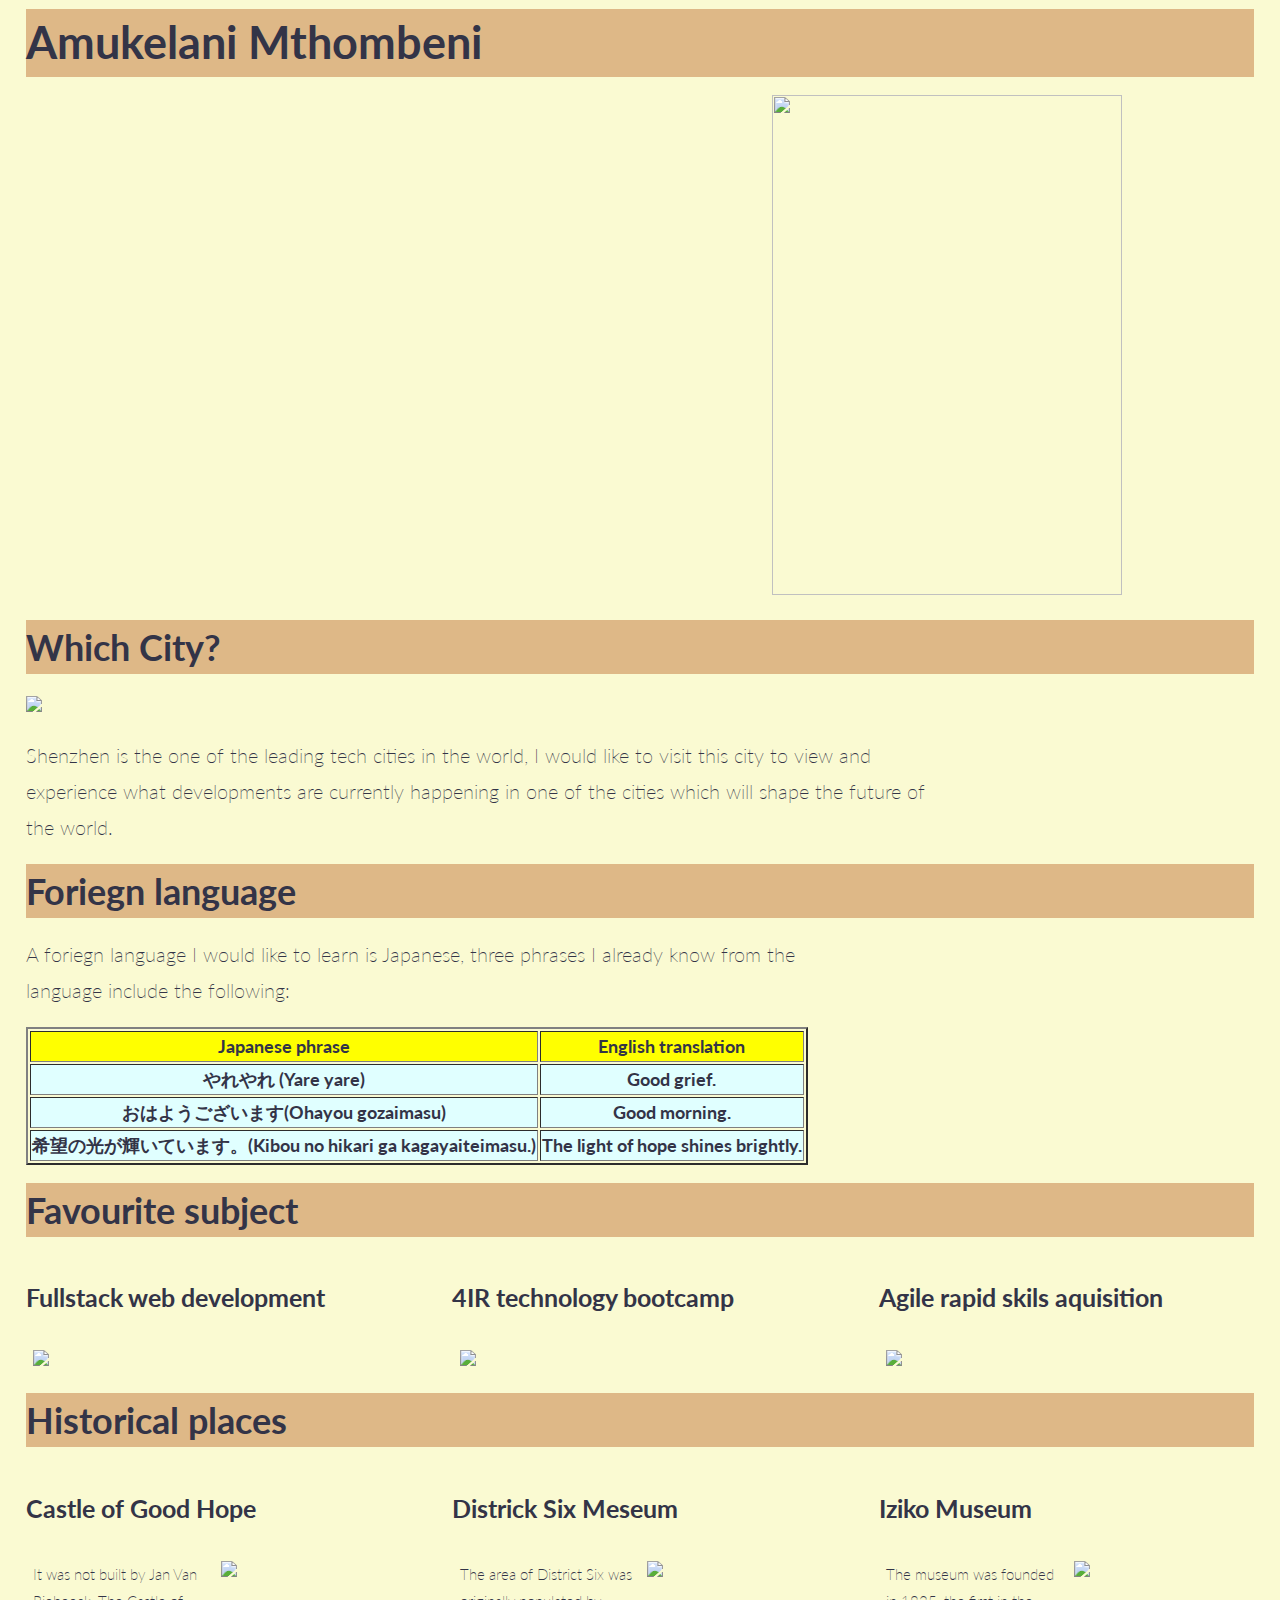
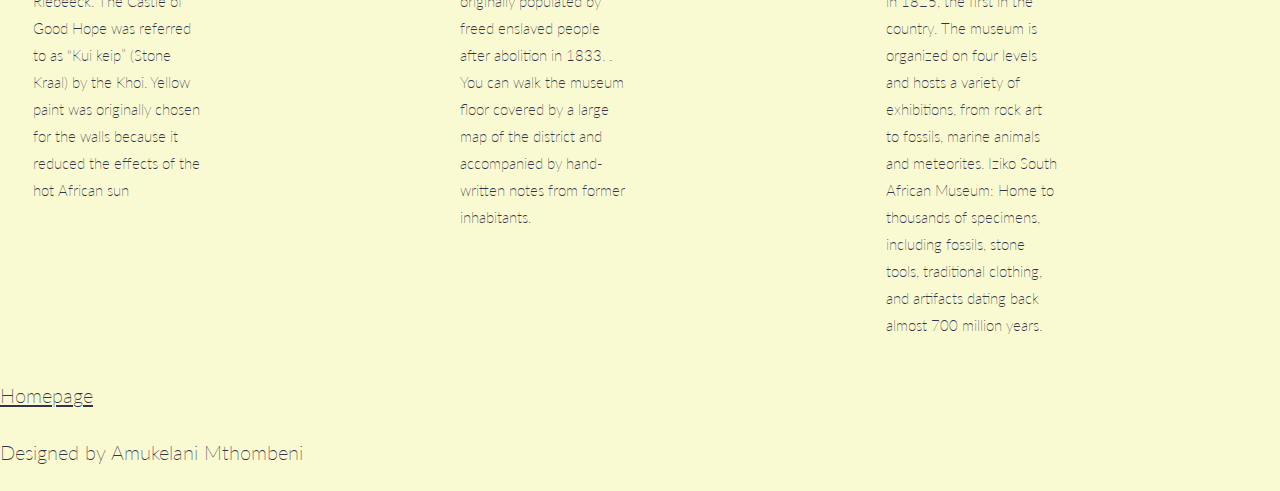
==== my-webpage-grid.html @ 300e89fa "basic-website" ====
<!DOCTYPE html>
<html lang="en">

<head>
    <meta charset="UTF-8">
    <meta name="viewport" content="width=device-width, initial-scale=1.0">
    <title>my-webpage-grid</title>
    <link rel="stylesheet" href="simple-grid.css">
    <style>
      

        .t1{
            background-color: yellow;
        }

        .t2{
            background-color: lightcyan;
        }

    </style>
</head>
<body >
    <div class="row">
        <h1 class="col-12" style="background-color: burlywood;">Amukelani Mthombeni</h1>
    <div class="col-7"></div>
        <div class="col-5"><img src="https://previews.dropbox.com/p/thumb/[base64]/p.jpeg" width="350" height="500"></div>
    </div>

    <div class="row">
        <h2 class="col-12" style="background-color: burlywood;">Which City?</h2>
        <div class="col-4"><img src="https://previews.dropbox.com/p/thumb/[base64]/p.jpeg" width="350"></div>
        <p class="col-9" >Shenzhen is the one of the leading tech cities in the world, I would like to visit this city to
            view and experience what developments are currently happening in one of the cities which will shape the
            future of the world.
        </p>

    </div>

    <div class="row">
        <h2 class="col-12" style="background-color: burlywood;">Foriegn language</h2>
        <p class="col-8">A foriegn language I would like to learn is Japanese, three phrases I already know from the
            language include the following:</p>
        <div class="col-12">
            <table border="2" >
                <tr class="t1">
                    <th>Japanese phrase</th>
                    <th>English translation</th>
                </tr>

                <tr class="t2">
                    <th>やれやれ (Yare yare)</th>
                    <th>Good grief.</th>
                </tr>

                <tr class="t2">
                    <th>おはようございます(Ohayou gozaimasu)</th>
                    <th>Good morning.</th>
                </tr>

                <tr class="t2">
                    <th>希望の光が輝いています。(Kibou no hikari ga kagayaiteimasu.)</th>
                    <th>The light of hope shines brightly.</th>
                </tr>

            </table>
        </div>
    </div>


    <div class="row">
        <h2 class="col-12" style="background-color: burlywood;">Favourite subject</h2>

        <div>
            <div class="row">
                <div class="col-4">
                    <h3>Fullstack web development</h3>
                    <div class="row">
                        <img class="col-8" src="https://previews.dropbox.com/p/thumb/[base64]/p.jpeg" width="50">
                    </div>
                </div>

                <div class="col-4">
                    <h3>4IR technology bootcamp</h3>
                    <div class="row">
                        <img class="col-8" src="https://previews.dropbox.com/p/thumb/[base64]/p.jpeg" width="50">
                    </div>
                </div>

                <div class="col-4">
                    <h3>Agile rapid skils aquisition</h3>
                    <div class="row">
                        <img class="col-8" src="https://previews.dropbox.com/p/thumb/[base64]/p.jpeg" width="50">
                    </div>
                </div>

            </div>

        </div>

        <div class="row">
            <h2 class="col-12" style="background-color: burlywood;">Historical places</h2>
            <div>
                <div class="row">

                    <div class="col-4">
                        <h3>Castle of Good Hope</h3>
                        <div class="row">
                            <p class="col-6" style="font-size: smaller;">It was not built by Jan Van Riebeeck. The
                                Castle of Good Hope was referred to as “Kui keip” (Stone Kraal) by the Khoi. Yellow
                                paint was originally chosen for the walls because it reduced the effects of the hot
                                African sun </p>
                            <img class="col-6" src="https://previews.dropbox.com/p/thumb/[base64]/p.jpeg" width="150">
                        </div>
                    </div>

                    <div class="col-4">
                        <h3>Districk Six Meseum</h3>
                        <div class="row">
                            <p class="col-6" style="font-size: smaller;">The area of District Six was originally
                                populated by freed enslaved people after abolition in 1833. . You can walk the museum
                                floor covered by a large map of the district and accompanied by hand-written notes from
                                former inhabitants. </p>
                            <img class="col-6" src="https://previews.dropbox.com/p/thumb/[base64]/p.jpeg" width="150">
                        </div>
                    </div>

                    <div class="col-4">
                        <h3>Iziko Museum</h3>
                        <div class="row">
                            <p class="col-6" style="font-size: smaller;">The museum was founded in 1825, the first in
                                the country. The museum is organized on four levels and hosts a variety of exhibitions,
                                from rock art to fossils, marine animals and meteorites. Iziko South African Museum:
                                Home to thousands of specimens, including fossils, stone tools, traditional clothing,
                                and artifacts dating back almost 700 million years.</p>
                            <img class="col-6" src="https://previews.dropbox.com/p/thumb/[base64]/p.jpeg" width="150">
                        </div>
                    </div>
                </div>

            </div>

        </div>

        </body>

        <footer>
            <p><a href="index.html">Homepage</a></p>
            <p> Designed by Amukelani Mthombeni</p>
        </footer>

</html>
---- simple-grid.css ----
/**
*** SIMPLE GRID
*** (C) ZACH COLE 2016
**/

@import url(https://fonts.googleapis.com/css?family=Lato:400,300,300italic,400italic,700,700italic);

/* UNIVERSAL */

html,
body {
  height: 100%;
  width: 100%;
  margin: 0;
  padding: 0;
  left: 0;
  top: 0;
  font-size: 100%;
  background-color: lightgoldenrodyellow;
  font-size: large;
}

/* ROOT FONT STYLES */

* {
  font-family: 'Lato', Helvetica, sans-serif;
  color: #333447;
  line-height: 1.5;
}

/* TYPOGRAPHY */

h1 {
  font-size: 2.5rem;
}

h2 {
  font-size: 2rem;
}

h3 {
  font-size: 1.375rem;
}

h4 {
  font-size: 1.125rem;
}

h5 {
  font-size: 1rem;
}

h6 {
  font-size: 0.875rem;
}

p {
  font-size: 1.125rem;
  font-weight: 200;
  line-height: 1.8;
}

.font-light {
  font-weight: 300;
}

.font-regular {
  font-weight: 400;
}

.font-heavy {
  font-weight: 700;
}

/* POSITIONING */

.left {
  text-align: left;
}

.right {
  text-align: right;
}

.center {
  text-align: center;
  margin-left: auto;
  margin-right: auto;
}

.justify {
  text-align: justify;
}

/* ==== GRID SYSTEM ==== */

.container {
  width: 90%;
  margin-left: auto;
  margin-right: auto;
}

.row {
  position: relative;
  width: 100%;
}

.row [class^="col"] {
  float: left;
  margin: 0.5rem 2%;
  min-height: 0.125rem;
}

.col-1,
.col-2,
.col-3,
.col-4,
.col-5,
.col-6,
.col-7,
.col-8,
.col-9,
.col-10,
.col-11,
.col-12 {
  width: 96%;
}

.col-1-sm {
  width: 4.33%;
}

.col-2-sm {
  width: 12.66%;
}

.col-3-sm {
  width: 21%;
}

.col-4-sm {
  width: 29.33%;
}

.col-5-sm {
  width: 37.66%;
}

.col-6-sm {
  width: 46%;
}

.col-7-sm {
  width: 54.33%;
}

.col-8-sm {
  width: 62.66%;
}

.col-9-sm {
  width: 71%;
}

.col-10-sm {
  width: 79.33%;
}

.col-11-sm {
  width: 87.66%;
}

.col-12-sm {
  width: 96%;
}

.row::after {
	content: "";
	display: table;
	clear: both;
}

.hidden-sm {
  display: none;
}

@media only screen and (min-width: 33.75em) {  /* 540px */
  .container {
    width: 80%;
  }
}

@media only screen and (min-width: 45em) {  /* 720px */
  .col-1 {
    width: 4.33%;
  }

  .col-2 {
    width: 12.66%;
  }

  .col-3 {
    width: 21%;
  }

  .col-4 {
    width: 29.33%;
  }

  .col-5 {
    width: 37.66%;
  }

  .col-6 {
    width: 46%;
  }

  .col-7 {
    width: 54.33%;
  }

  .col-8 {
    width: 62.66%;
  }

  .col-9 {
    width: 71%;
  }

  .col-10 {
    width: 79.33%;
  }

  .col-11 {
    width: 87.66%;
  }

  .col-12 {
    width: 96%;
  }

  .hidden-sm {
    display: block;
  }
}

@media only screen and (min-width: 60em) { /* 960px */
  .container {
    width: 75%;
    max-width: 60rem;
  }
}
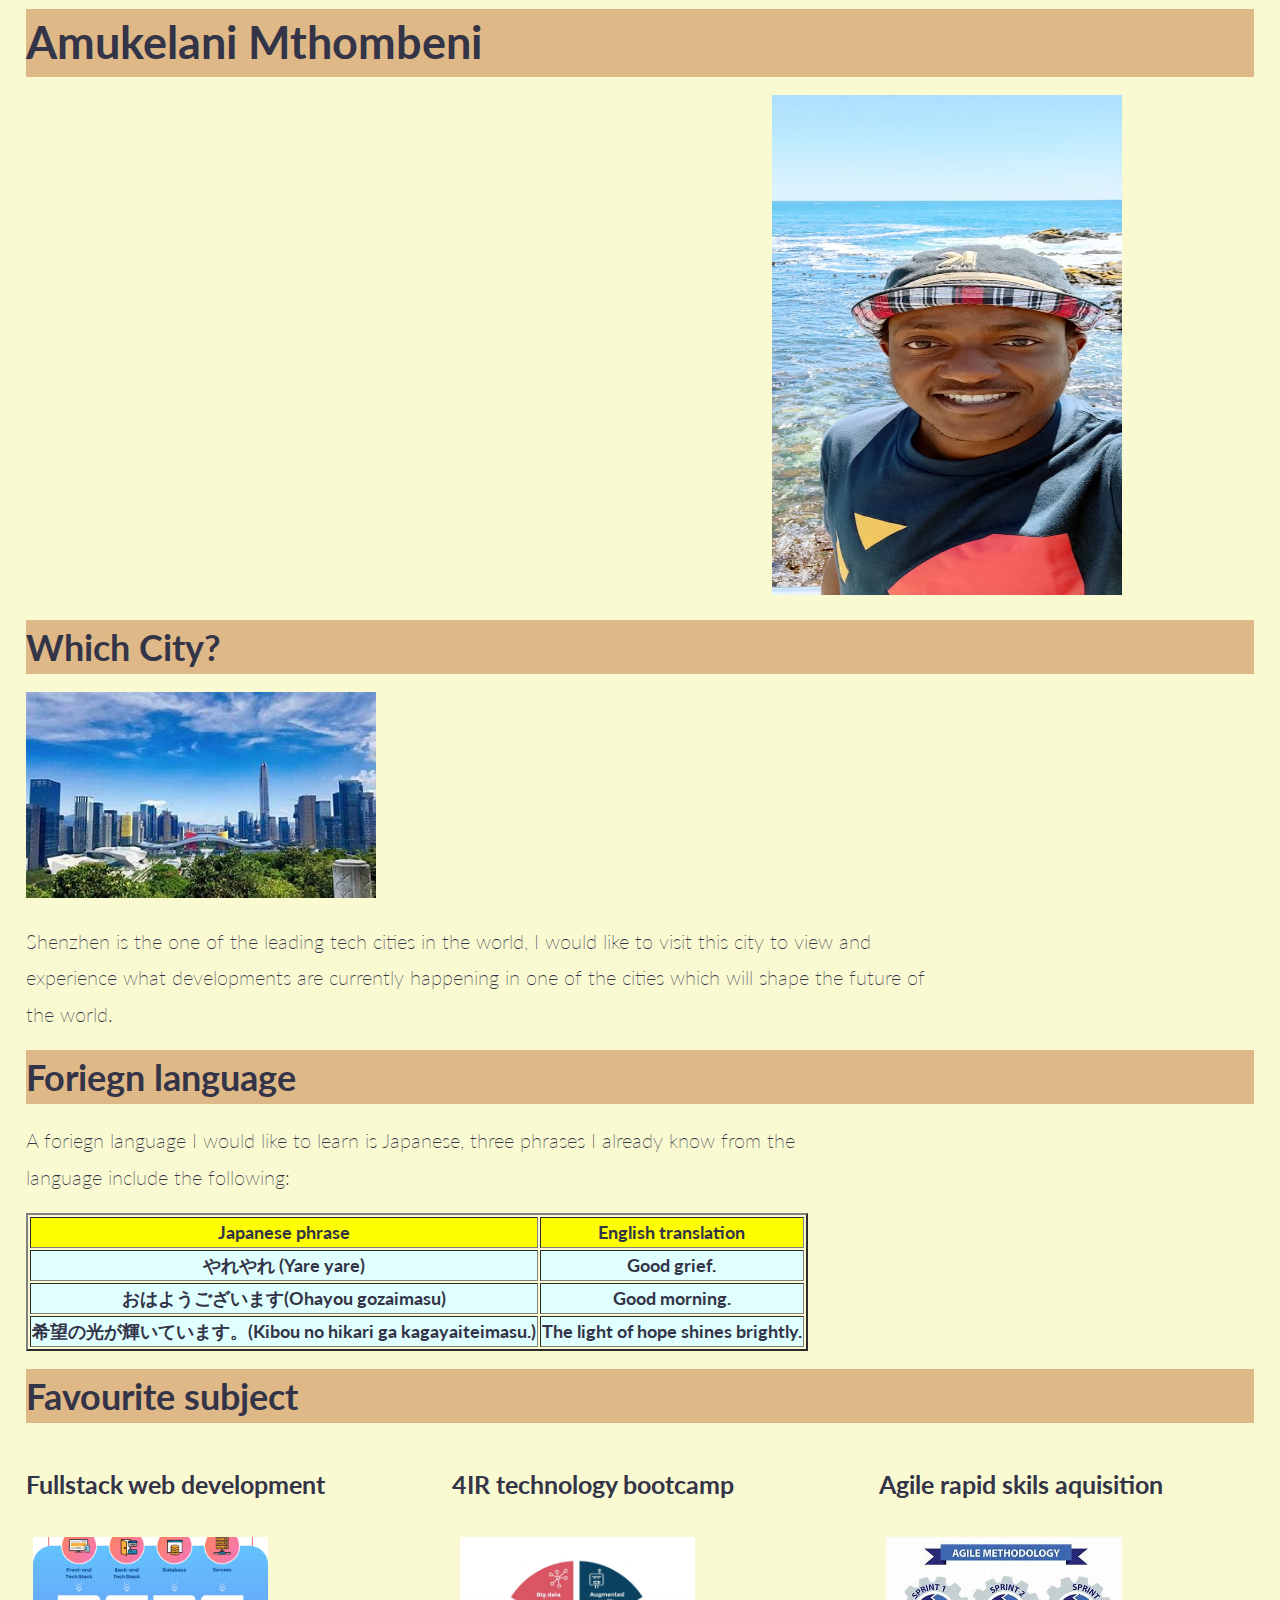
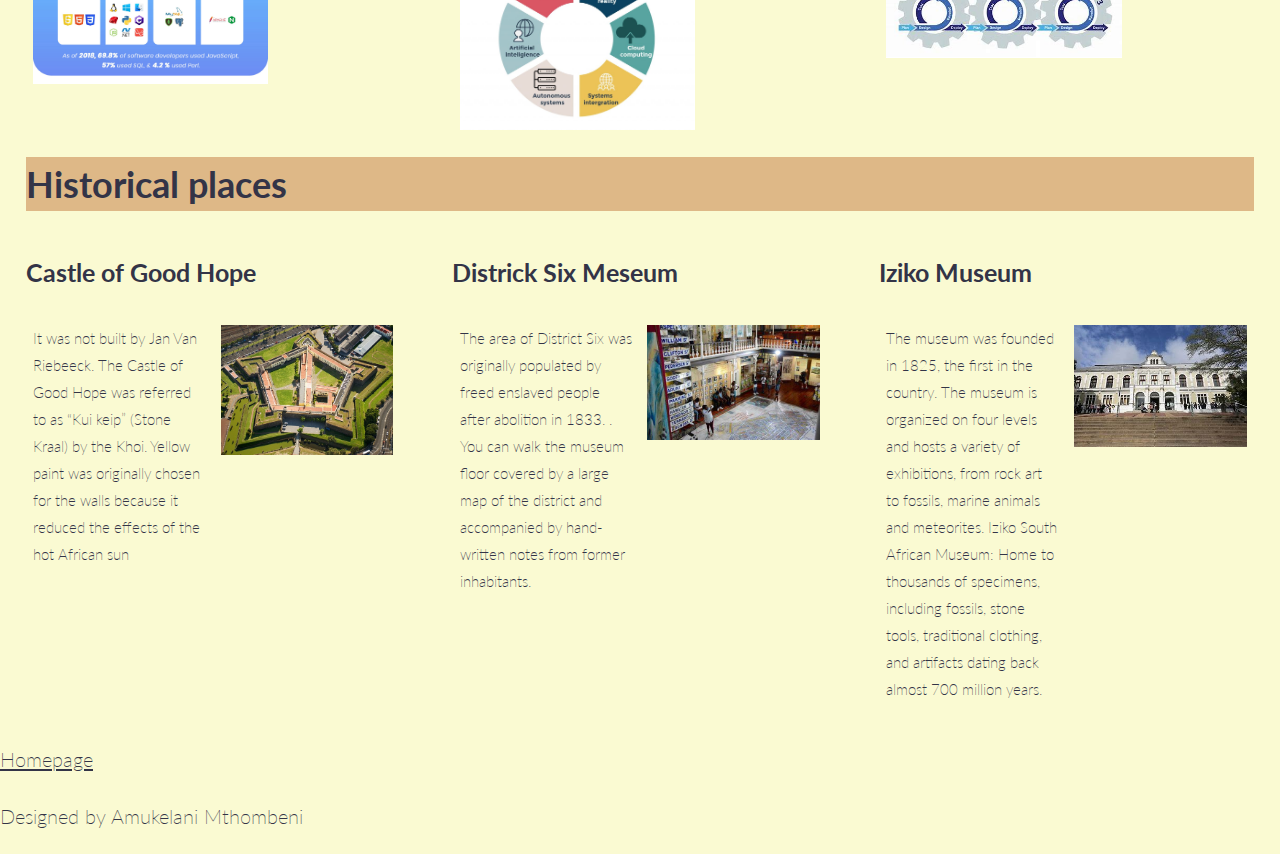
==== commit aaf2ca1f: "basic-website" ====
--- a/my-webpage-grid.html
+++ b/my-webpage-grid.html
@@ -23,12 +23,12 @@
     <div class="row">
         <h1 class="col-12" style="background-color: burlywood;">Amukelani Mthombeni</h1>
     <div class="col-7"></div>
-        <div class="col-5"><img src="https://previews.dropbox.com/p/thumb/[base64]/p.jpeg" width="350" height="500"></div>
+        <div class="col-5"><img src="images/TBM.jpg" width="350" height="500"></div>
     </div>
 
     <div class="row">
         <h2 class="col-12" style="background-color: burlywood;">Which City?</h2>
-        <div class="col-4"><img src="https://previews.dropbox.com/p/thumb/[base64]/p.jpeg" width="350"></div>
+        <div class="col-4"><img src="images/city.jpeg" width="350"></div>
         <p class="col-9" >Shenzhen is the one of the leading tech cities in the world, I would like to visit this city to
             view and experience what developments are currently happening in one of the cities which will shape the
             future of the world.
@@ -75,21 +75,21 @@
                 <div class="col-4">
                     <h3>Fullstack web development</h3>
                     <div class="row">
-                        <img class="col-8" src="https://previews.dropbox.com/p/thumb/[base64]/p.jpeg" width="50">
+                        <img class="col-8" src="images/FSWD.jpeg" width="50">
                     </div>
                 </div>
 
                 <div class="col-4">
                     <h3>4IR technology bootcamp</h3>
                     <div class="row">
-                        <img class="col-8" src="https://previews.dropbox.com/p/thumb/[base64]/p.jpeg" width="50">
+                        <img class="col-8" src="images/4TB.jpeg" width="50">
                     </div>
                 </div>
 
                 <div class="col-4">
                     <h3>Agile rapid skils aquisition</h3>
                     <div class="row">
-                        <img class="col-8" src="https://previews.dropbox.com/p/thumb/[base64]/p.jpeg" width="50">
+                        <img class="col-8" src="images/ARSA.jpeg" width="50">
                     </div>
                 </div>
 
@@ -109,7 +109,7 @@
                                 Castle of Good Hope was referred to as “Kui keip” (Stone Kraal) by the Khoi. Yellow
                                 paint was originally chosen for the walls because it reduced the effects of the hot
                                 African sun </p>
-                            <img class="col-6" src="https://previews.dropbox.com/p/thumb/[base64]/p.jpeg" width="150">
+                            <img class="col-6" src="images/COGH.jpg" width="150">
                         </div>
                     </div>
 
@@ -120,7 +120,7 @@
                                 populated by freed enslaved people after abolition in 1833. . You can walk the museum
                                 floor covered by a large map of the district and accompanied by hand-written notes from
                                 former inhabitants. </p>
-                            <img class="col-6" src="https://previews.dropbox.com/p/thumb/[base64]/p.jpeg" width="150">
+                            <img class="col-6" src="images/D6M.jpeg" width="150">
                         </div>
                     </div>
 
@@ -132,7 +132,7 @@
                                 from rock art to fossils, marine animals and meteorites. Iziko South African Museum:
                                 Home to thousands of specimens, including fossils, stone tools, traditional clothing,
                                 and artifacts dating back almost 700 million years.</p>
-                            <img class="col-6" src="https://previews.dropbox.com/p/thumb/[base64]/p.jpeg" width="150">
+                            <img class="col-6" src="images/IM.jpeg" width="150">
                         </div>
                     </div>
                 </div>
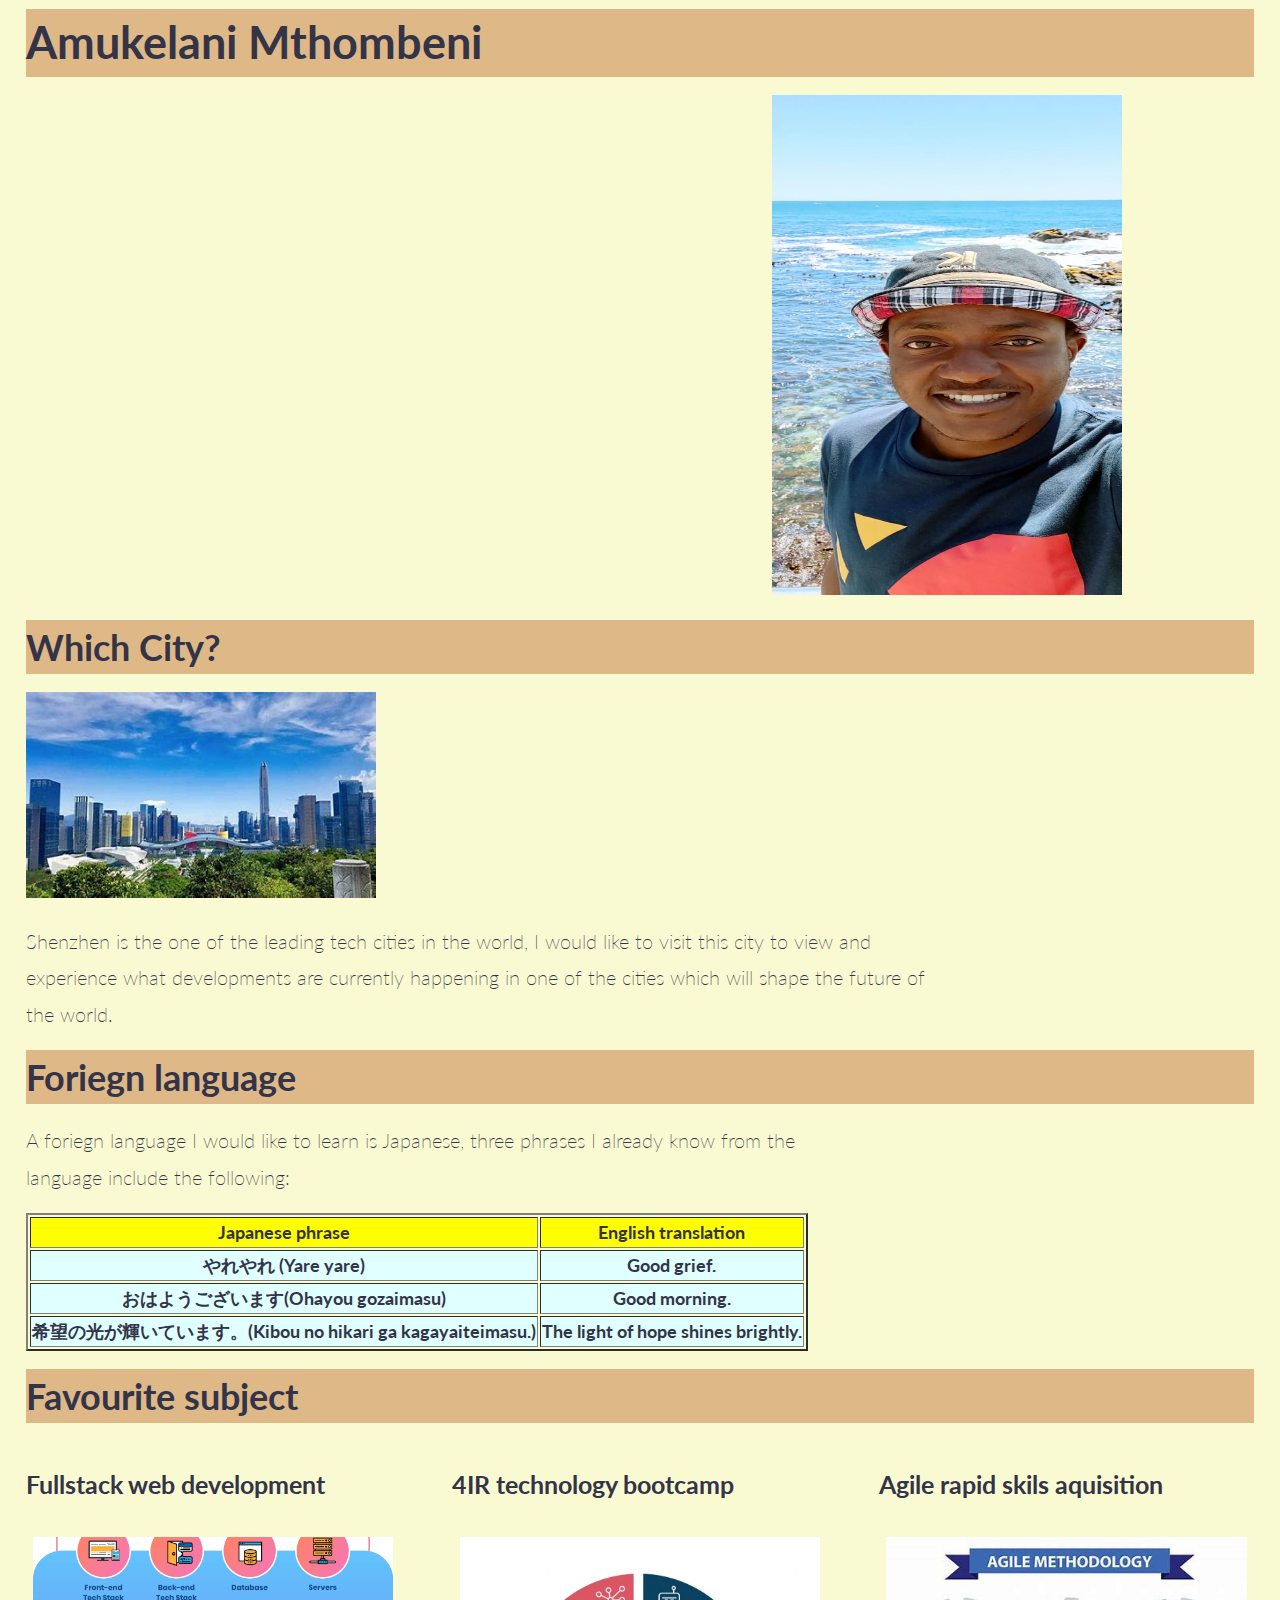
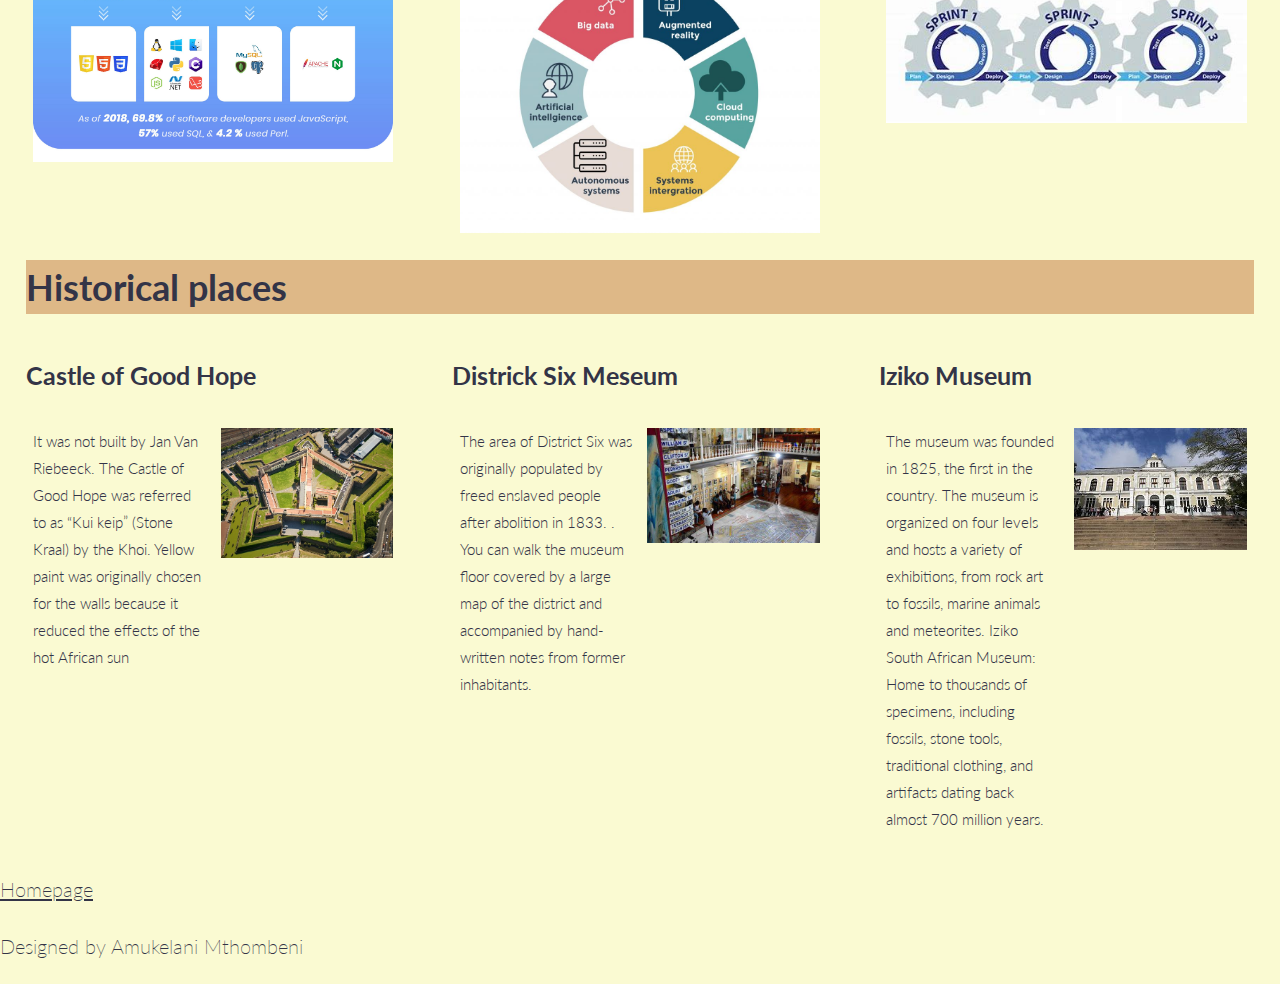
==== commit 4f818ed0: "basic-website" ====
--- a/my-webpage-grid.html
+++ b/my-webpage-grid.html
@@ -7,29 +7,36 @@
     <title>my-webpage-grid</title>
     <link rel="stylesheet" href="simple-grid.css">
     <style>
-      
-
-        .t1{
+        /* Table 
+ ------------------------------------------------------------------------------------------------------------------------------*/
+        .t1 {
             background-color: yellow;
         }
 
-        .t2{
+        .t2 {
             background-color: lightcyan;
         }
-
+        @media (max-width: 960px){
+            .mid-text{
+                float: right !important;
+            }
+        }
     </style>
 </head>
-<body >
+
+<body>
     <div class="row">
         <h1 class="col-12" style="background-color: burlywood;">Amukelani Mthombeni</h1>
-    <div class="col-7"></div>
+    </div>
+    <div class="row">
+        <div class="col-7"></div>
         <div class="col-5"><img src="images/TBM.jpg" width="350" height="500"></div>
     </div>
 
     <div class="row">
         <h2 class="col-12" style="background-color: burlywood;">Which City?</h2>
         <div class="col-4"><img src="images/city.jpeg" width="350"></div>
-        <p class="col-9" >Shenzhen is the one of the leading tech cities in the world, I would like to visit this city to
+        <p class="col-9">Shenzhen is the one of the leading tech cities in the world, I would like to visit this city to
             view and experience what developments are currently happening in one of the cities which will shape the
             future of the world.
         </p>
@@ -41,7 +48,7 @@
         <p class="col-8">A foriegn language I would like to learn is Japanese, three phrases I already know from the
             language include the following:</p>
         <div class="col-12">
-            <table border="2" >
+            <table border="2">
                 <tr class="t1">
                     <th>Japanese phrase</th>
                     <th>English translation</th>
@@ -75,21 +82,21 @@
                 <div class="col-4">
                     <h3>Fullstack web development</h3>
                     <div class="row">
-                        <img class="col-8" src="images/FSWD.jpeg" width="50">
+                        <img class="col-12-sm" src="images/FSWD.jpeg" width="50">
                     </div>
                 </div>
 
                 <div class="col-4">
                     <h3>4IR technology bootcamp</h3>
                     <div class="row">
-                        <img class="col-8" src="images/4TB.jpeg" width="50">
+                        <img class="col-12-sm" src="images/4TB.jpeg" width="50">
                     </div>
                 </div>
 
                 <div class="col-4">
                     <h3>Agile rapid skils aquisition</h3>
                     <div class="row">
-                        <img class="col-8" src="images/ARSA.jpeg" width="50">
+                        <img class="col-12-sm" src="images/ARSA.jpeg" width="50">
                     </div>
                 </div>
 
@@ -105,34 +112,34 @@
                     <div class="col-4">
                         <h3>Castle of Good Hope</h3>
                         <div class="row">
-                            <p class="col-6" style="font-size: smaller;">It was not built by Jan Van Riebeeck. The
+                            <p class="col-6-sm font-light" style="font-size: smaller;" style="text-align: justify;">It was not built by Jan Van Riebeeck. The
                                 Castle of Good Hope was referred to as “Kui keip” (Stone Kraal) by the Khoi. Yellow
                                 paint was originally chosen for the walls because it reduced the effects of the hot
                                 African sun </p>
-                            <img class="col-6" src="images/COGH.jpg" width="150">
+                            <img class="col-6-sm" src="images/COGH.jpg">
                         </div>
                     </div>
 
                     <div class="col-4">
                         <h3>Districk Six Meseum</h3>
                         <div class="row">
-                            <p class="col-6" style="font-size: smaller;">The area of District Six was originally
+                            <p class="col-6-sm font-light mid-text" style="font-size: smaller;" style="text-align: justify;">The area of District Six was originally
                                 populated by freed enslaved people after abolition in 1833. . You can walk the museum
                                 floor covered by a large map of the district and accompanied by hand-written notes from
                                 former inhabitants. </p>
-                            <img class="col-6" src="images/D6M.jpeg" width="150">
+                            <img class="col-6-sm" src="images/D6M.jpeg">
                         </div>
                     </div>
 
                     <div class="col-4">
                         <h3>Iziko Museum</h3>
                         <div class="row">
-                            <p class="col-6" style="font-size: smaller;">The museum was founded in 1825, the first in
+                            <p class="col-6-sm font-light" style="font-size: smaller;" style="text-align: justify;">The museum was founded in 1825, the first in
                                 the country. The museum is organized on four levels and hosts a variety of exhibitions,
                                 from rock art to fossils, marine animals and meteorites. Iziko South African Museum:
                                 Home to thousands of specimens, including fossils, stone tools, traditional clothing,
                                 and artifacts dating back almost 700 million years.</p>
-                            <img class="col-6" src="images/IM.jpeg" width="150">
+                            <img class="col-6-sm" src="images/IM.jpeg"">
                         </div>
                     </div>
                 </div>
@@ -141,11 +148,11 @@
 
         </div>
 
-        </body>
+</body>
 
-        <footer>
-            <p><a href="index.html">Homepage</a></p>
-            <p> Designed by Amukelani Mthombeni</p>
-        </footer>
+<footer>
+    <p><a href="index.html">Homepage</a></p>
+    <p> Designed by Amukelani Mthombeni</p>
+</footer>
 
 </html>--- a/simple-grid.css
+++ b/simple-grid.css
@@ -251,3 +251,7 @@
   }
 }
 
+@media (max-width: 960px){
+         
+}
+
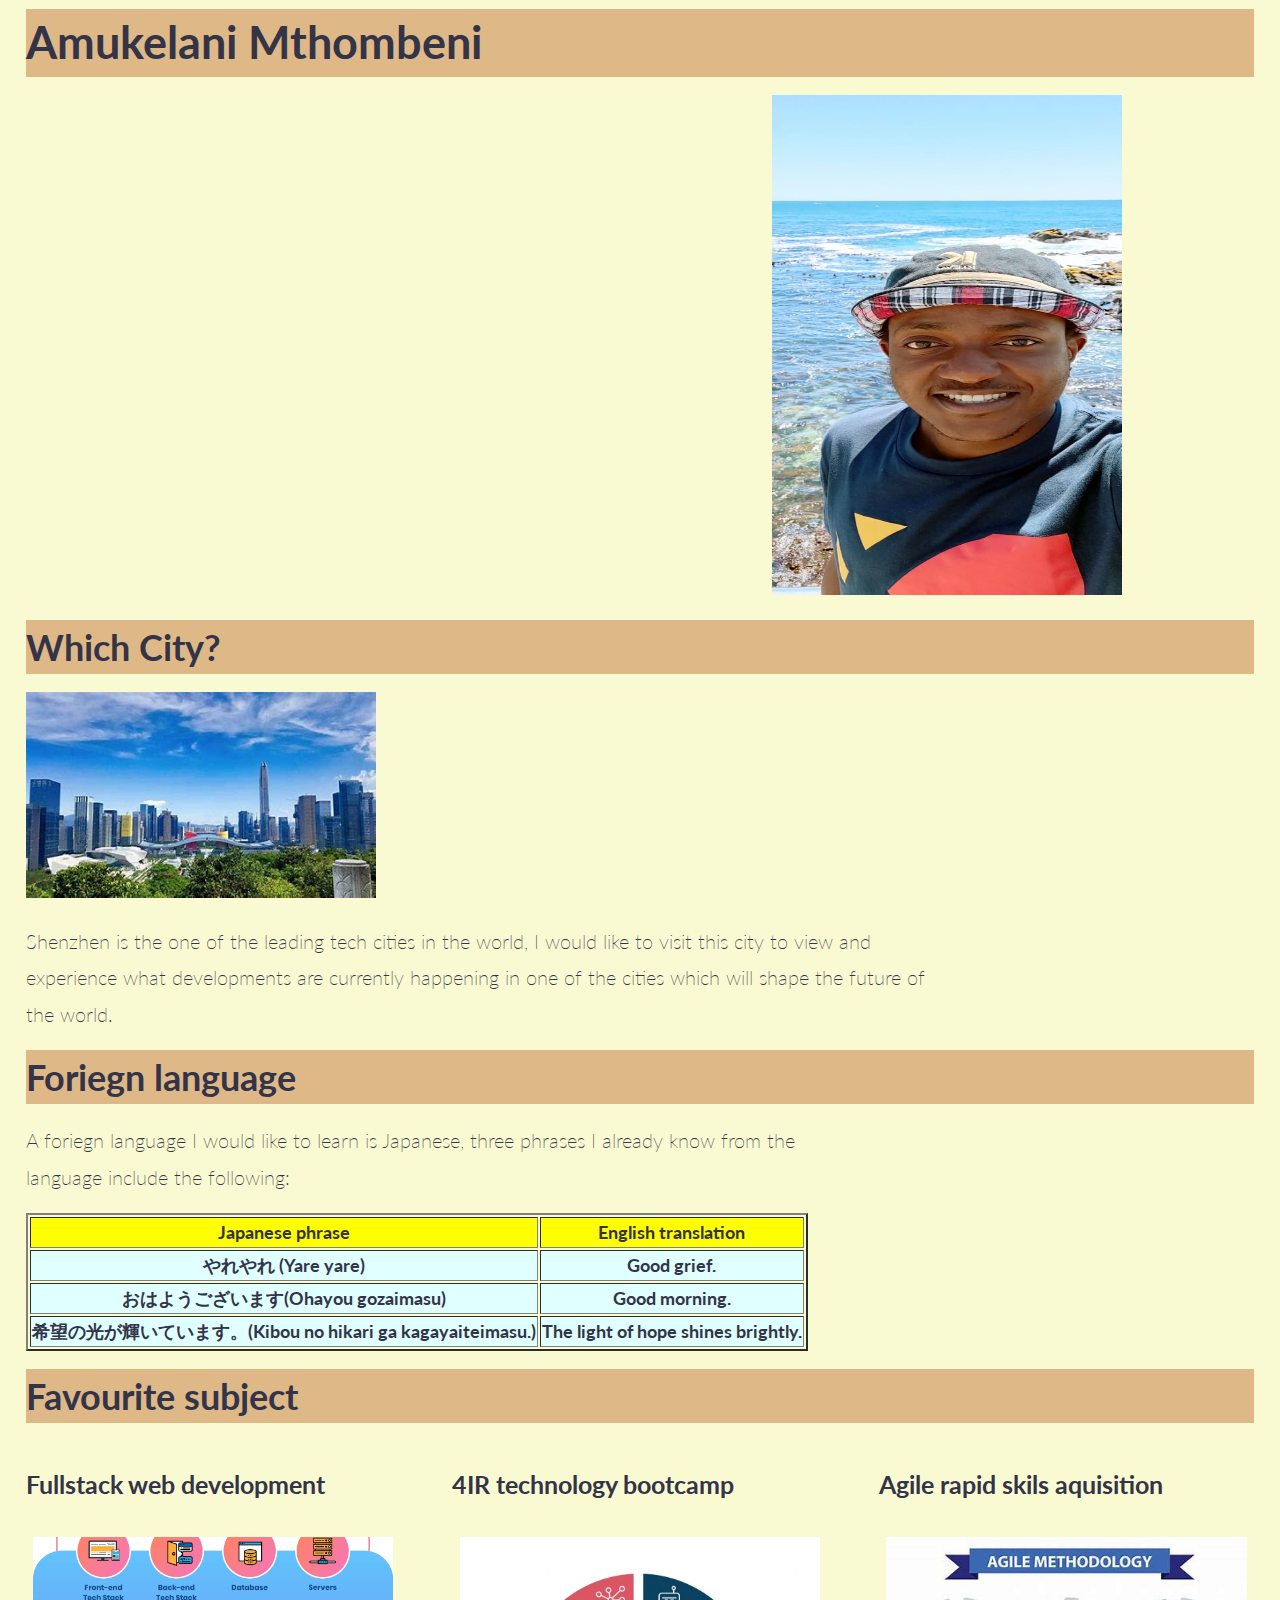
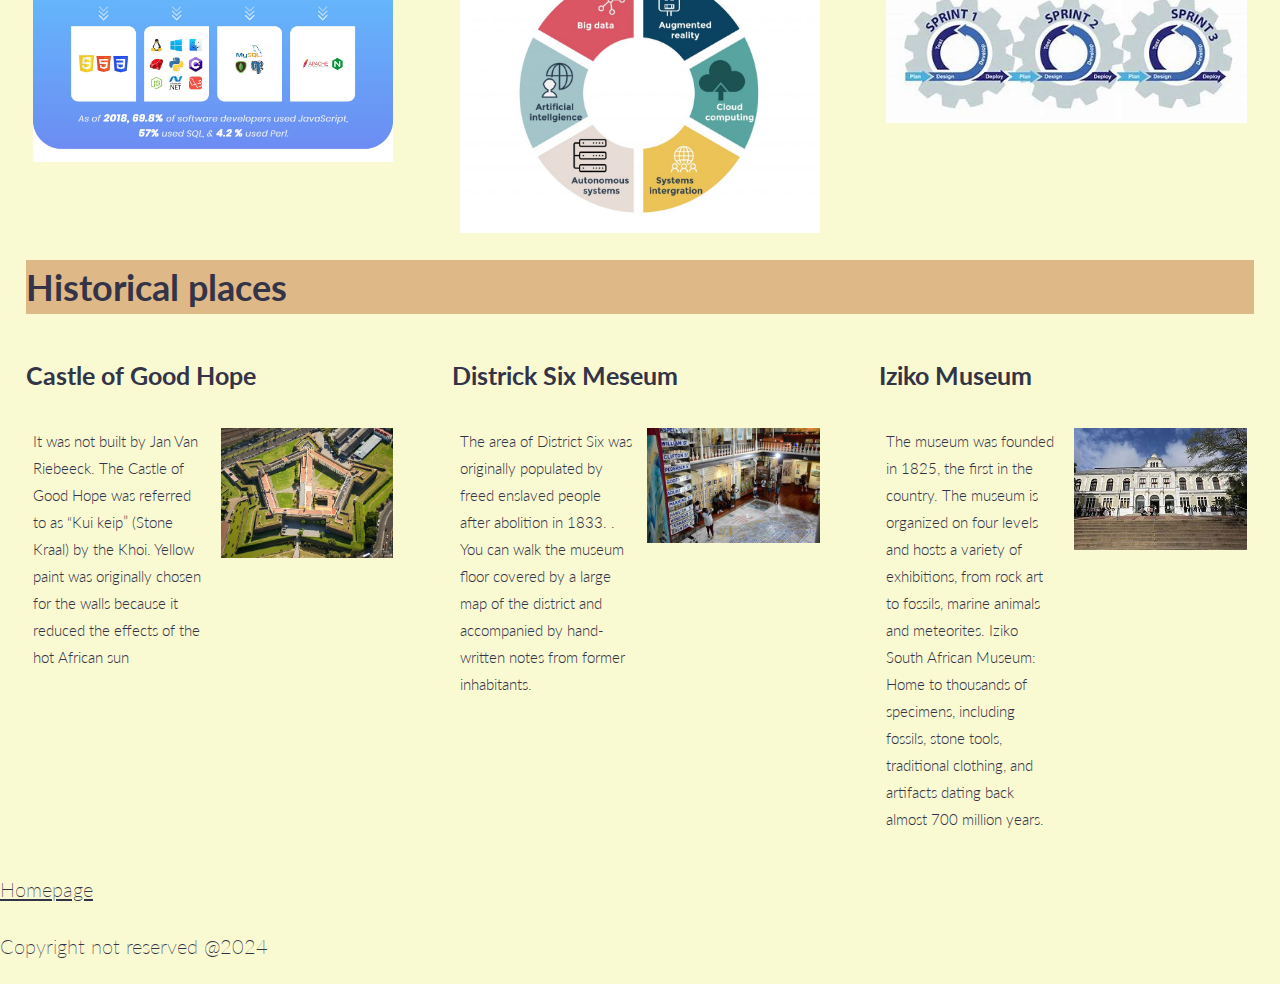
==== commit 2e94f3eb: "basic-website" ====
--- a/my-webpage-grid.html
+++ b/my-webpage-grid.html
@@ -152,7 +152,7 @@
 
 <footer>
     <p><a href="index.html">Homepage</a></p>
-    <p> Designed by Amukelani Mthombeni</p>
+    <p>Copyright not reserved @2024</p>
 </footer>
 
 </html>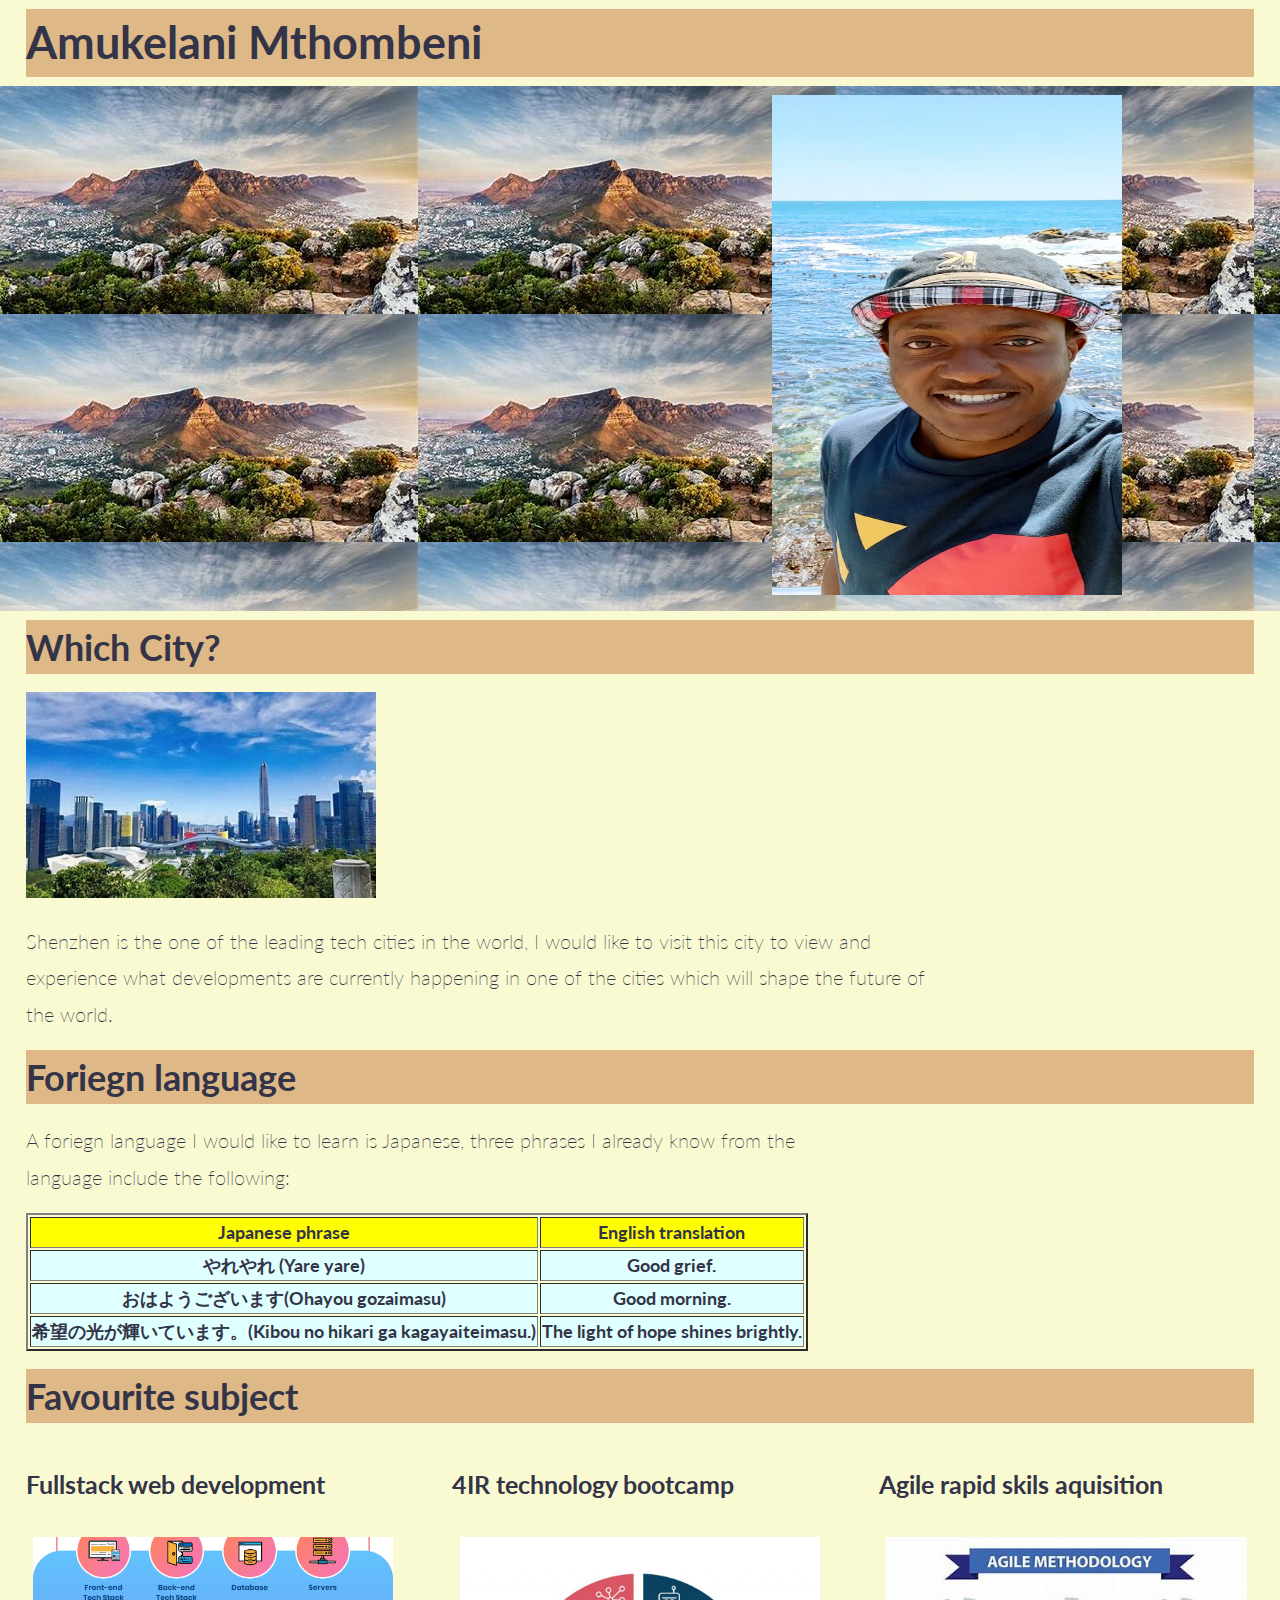
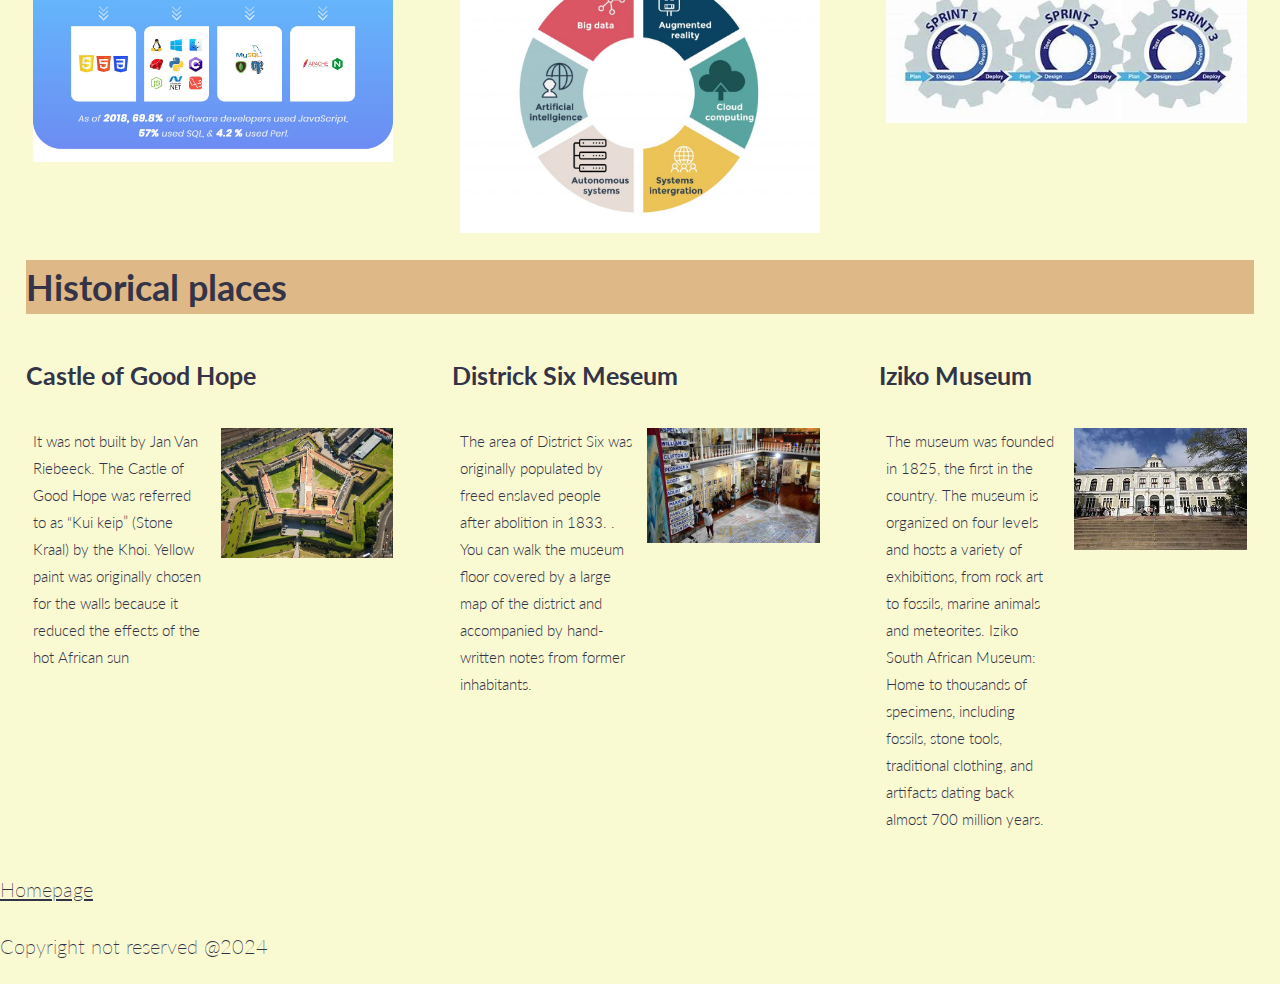
==== commit 7c1a375a: "gh-pages" ====
--- a/my-webpage-grid.html
+++ b/my-webpage-grid.html
@@ -28,7 +28,7 @@
     <div class="row">
         <h1 class="col-12" style="background-color: burlywood;">Amukelani Mthombeni</h1>
     </div>
-    <div class="row">
+    <div class="row" style="background-image: url(images/TMBG.jpeg) ;">
         <div class="col-7"></div>
         <div class="col-5"><img src="images/TBM.jpg" width="350" height="500"></div>
     </div>
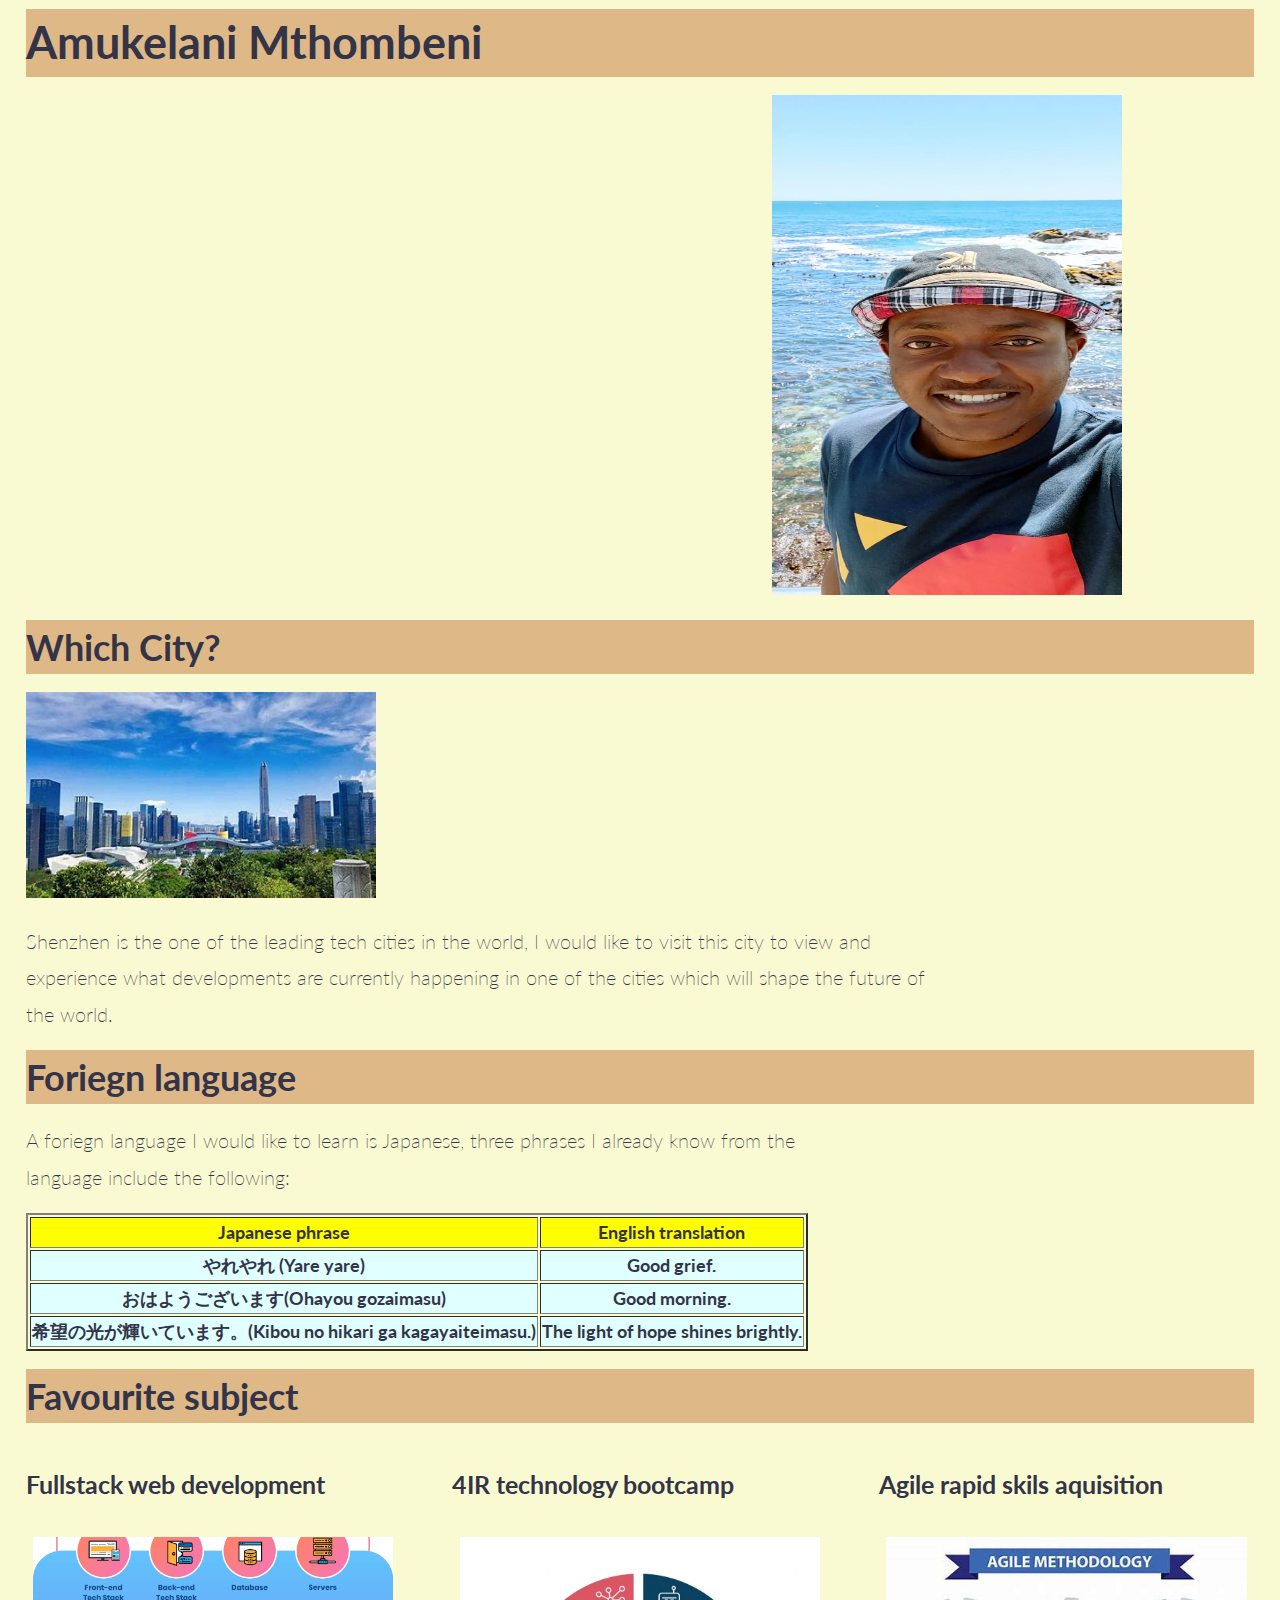
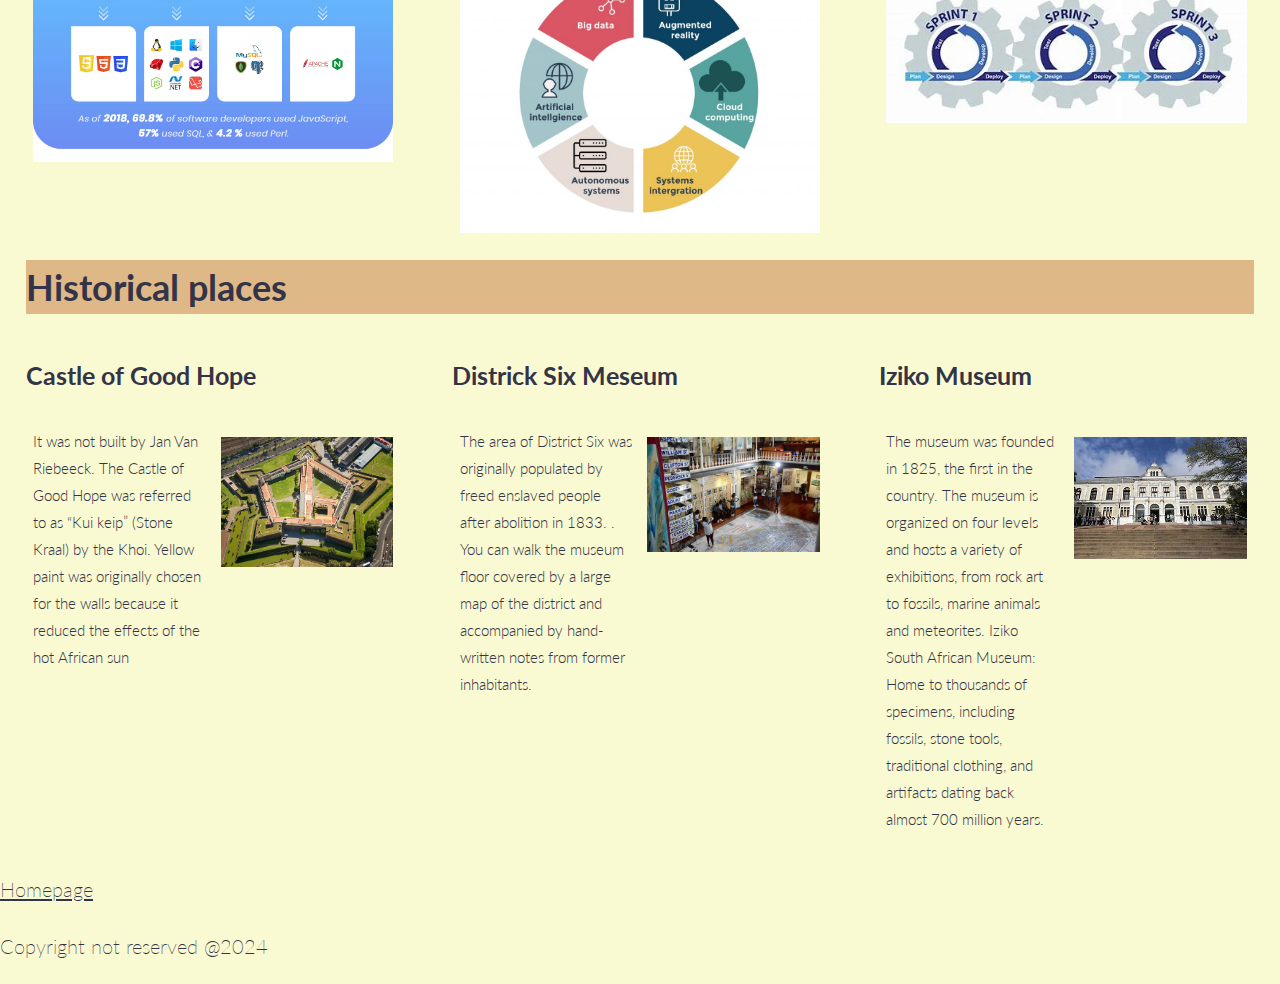
==== commit 31536a28: "gh-pages" ====
--- a/my-webpage-grid.html
+++ b/my-webpage-grid.html
@@ -28,7 +28,7 @@
     <div class="row">
         <h1 class="col-12" style="background-color: burlywood;">Amukelani Mthombeni</h1>
     </div>
-    <div class="row" style="background-image: url(images/TMBG.jpeg) ;">
+    <div class="row">
         <div class="col-7"></div>
         <div class="col-5"><img src="images/TBM.jpg" width="350" height="500"></div>
     </div>
@@ -116,7 +116,7 @@
                                 Castle of Good Hope was referred to as “Kui keip” (Stone Kraal) by the Khoi. Yellow
                                 paint was originally chosen for the walls because it reduced the effects of the hot
                                 African sun </p>
-                            <img class="col-6-sm" src="images/COGH.jpg">
+                            <img class="col-6-sm" src="images/COGH.jpg" style="padding-top: 0.5em;">
                         </div>
                     </div>
 
@@ -127,7 +127,7 @@
                                 populated by freed enslaved people after abolition in 1833. . You can walk the museum
                                 floor covered by a large map of the district and accompanied by hand-written notes from
                                 former inhabitants. </p>
-                            <img class="col-6-sm" src="images/D6M.jpeg">
+                            <img class="col-6-sm" src="images/D6M.jpeg" style="padding-top: 0.5em;">
                         </div>
                     </div>
 
@@ -139,7 +139,7 @@
                                 from rock art to fossils, marine animals and meteorites. Iziko South African Museum:
                                 Home to thousands of specimens, including fossils, stone tools, traditional clothing,
                                 and artifacts dating back almost 700 million years.</p>
-                            <img class="col-6-sm" src="images/IM.jpeg"">
+                            <img class="col-6-sm" src="images/IM.jpeg" style="padding-top: 0.5em;">
                         </div>
                     </div>
                 </div>
